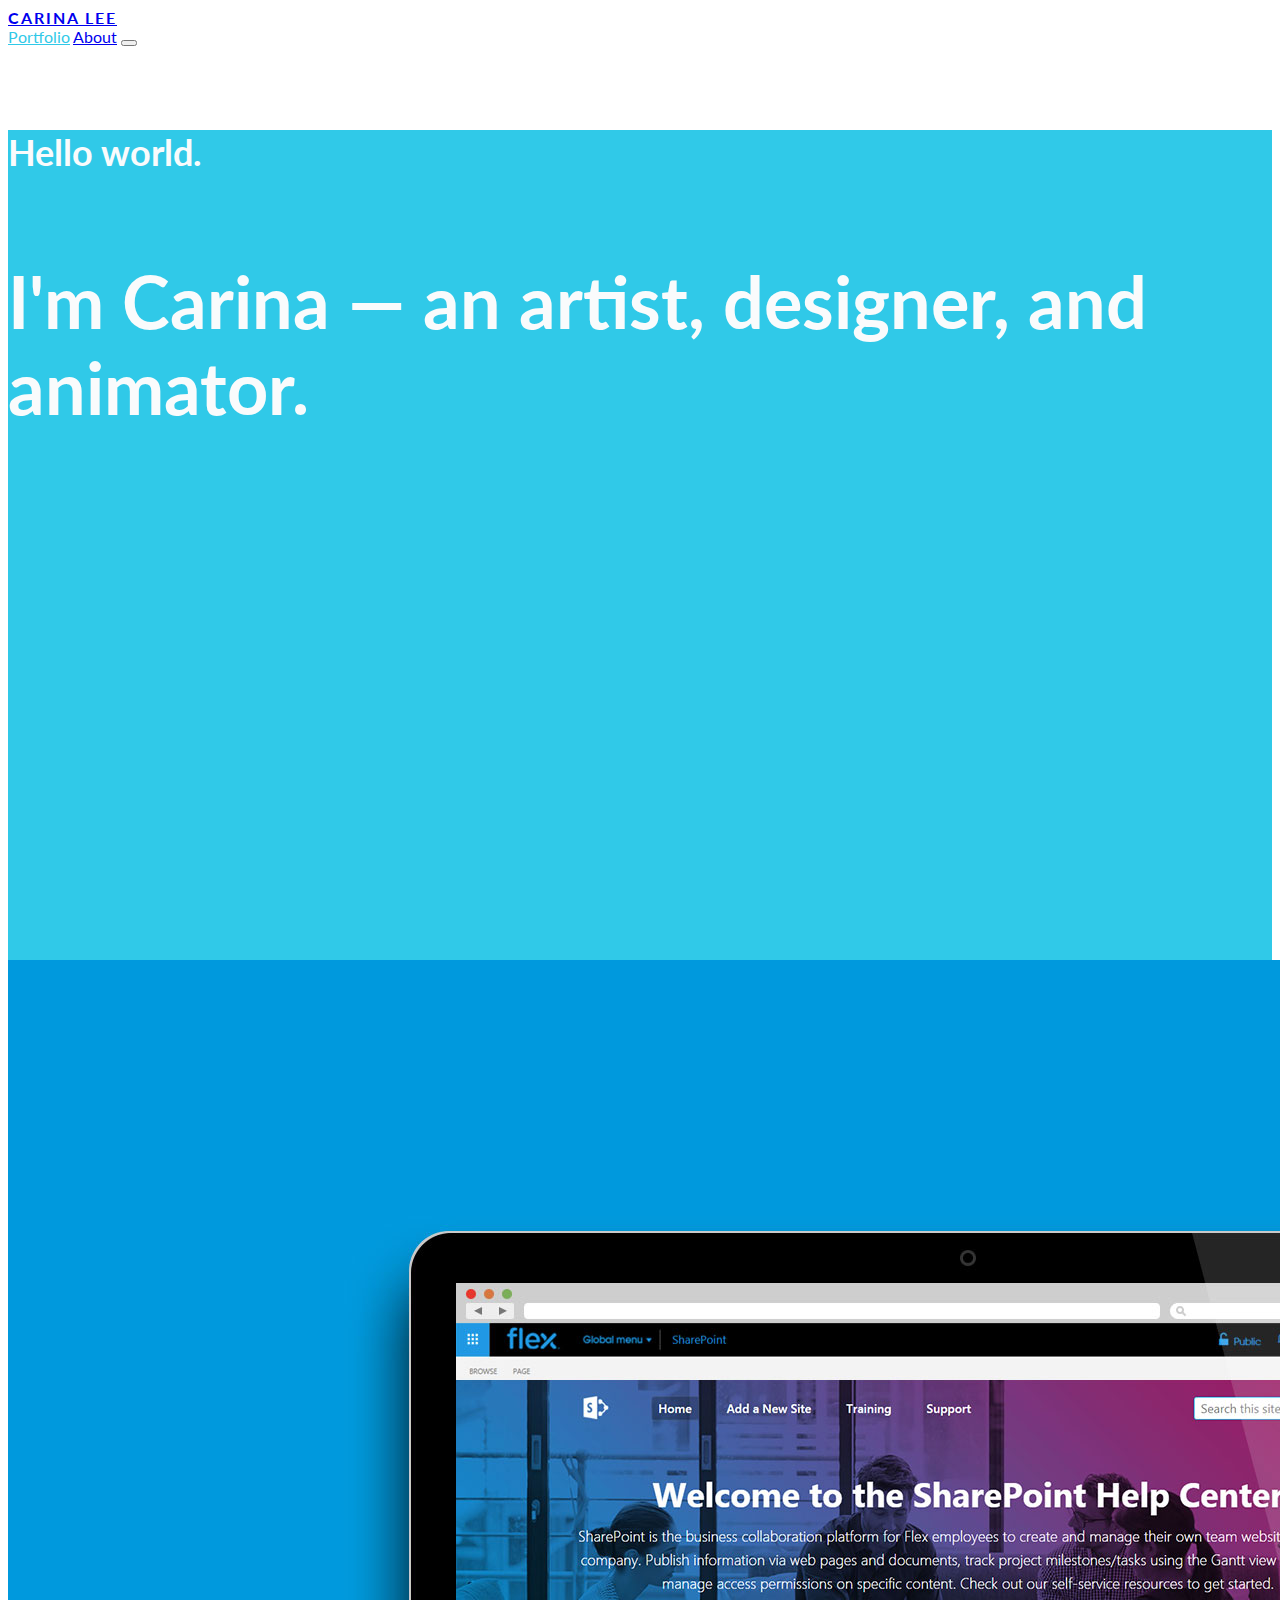
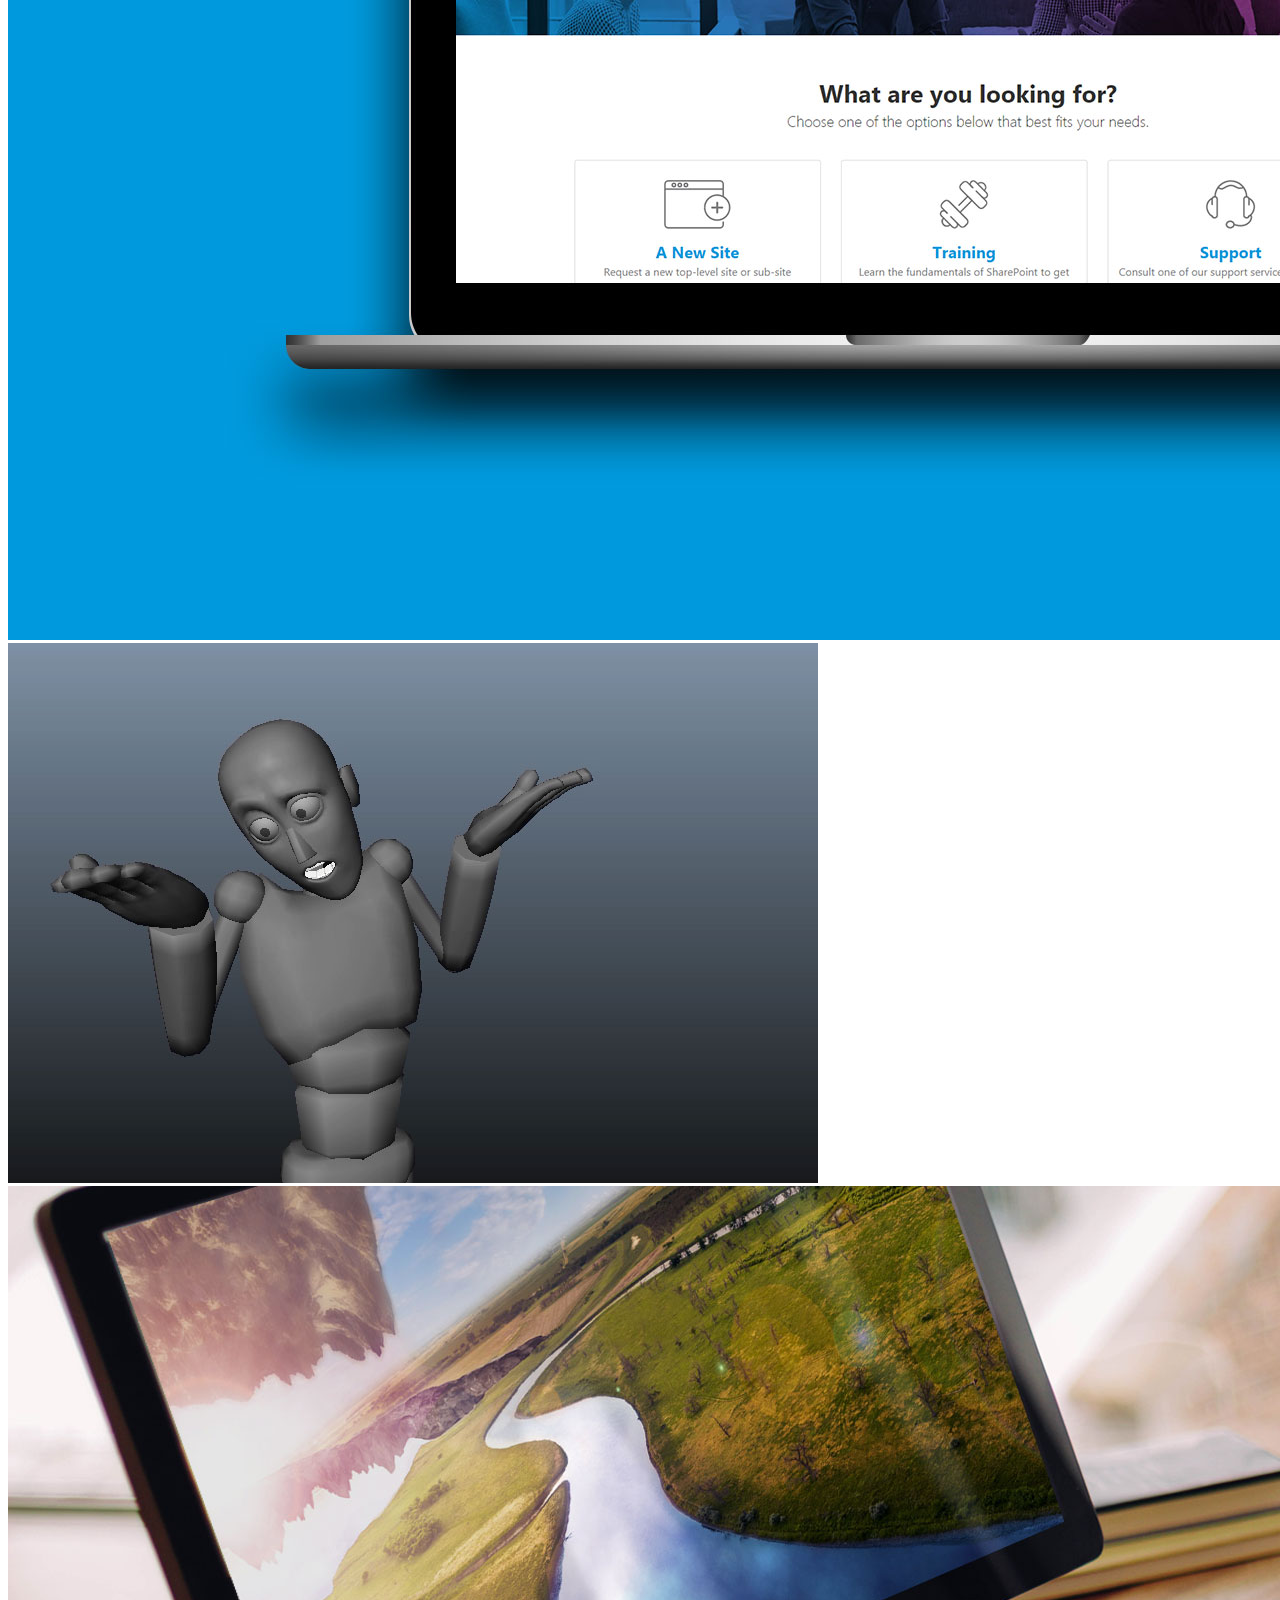
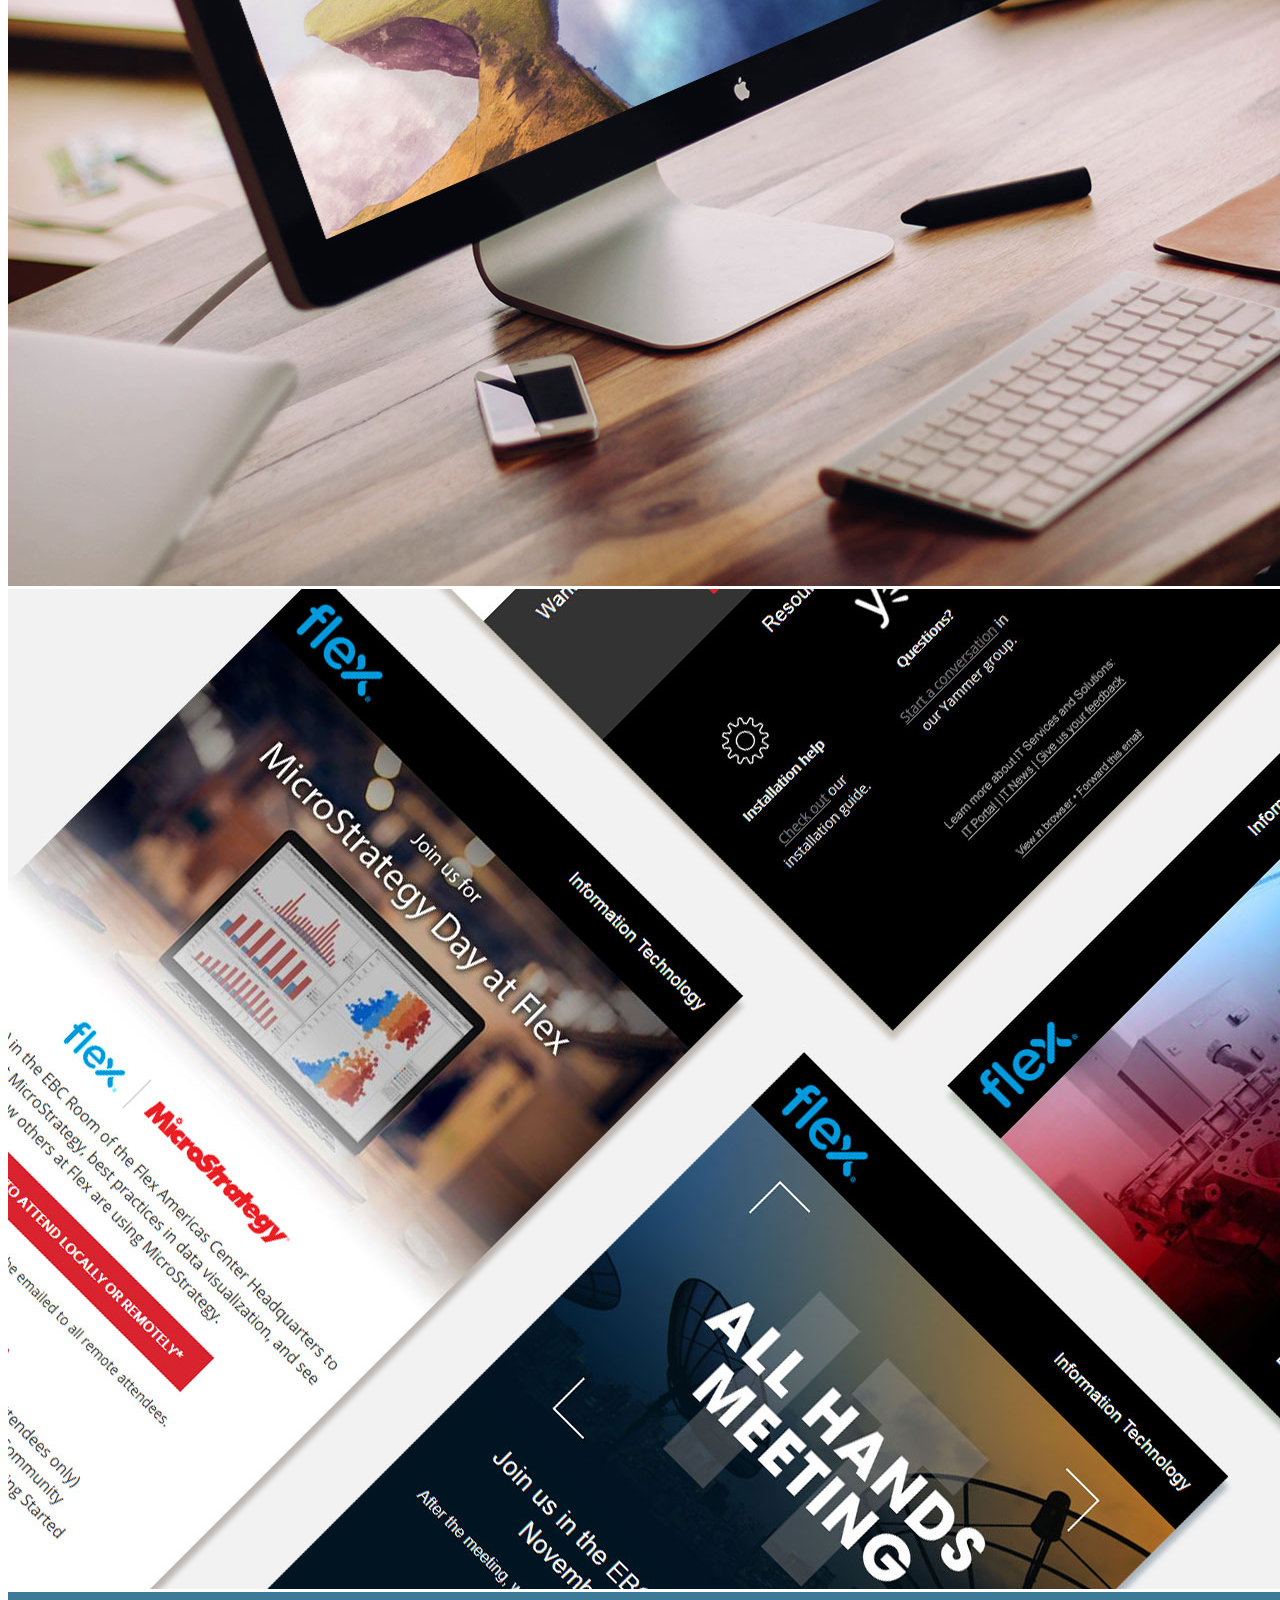
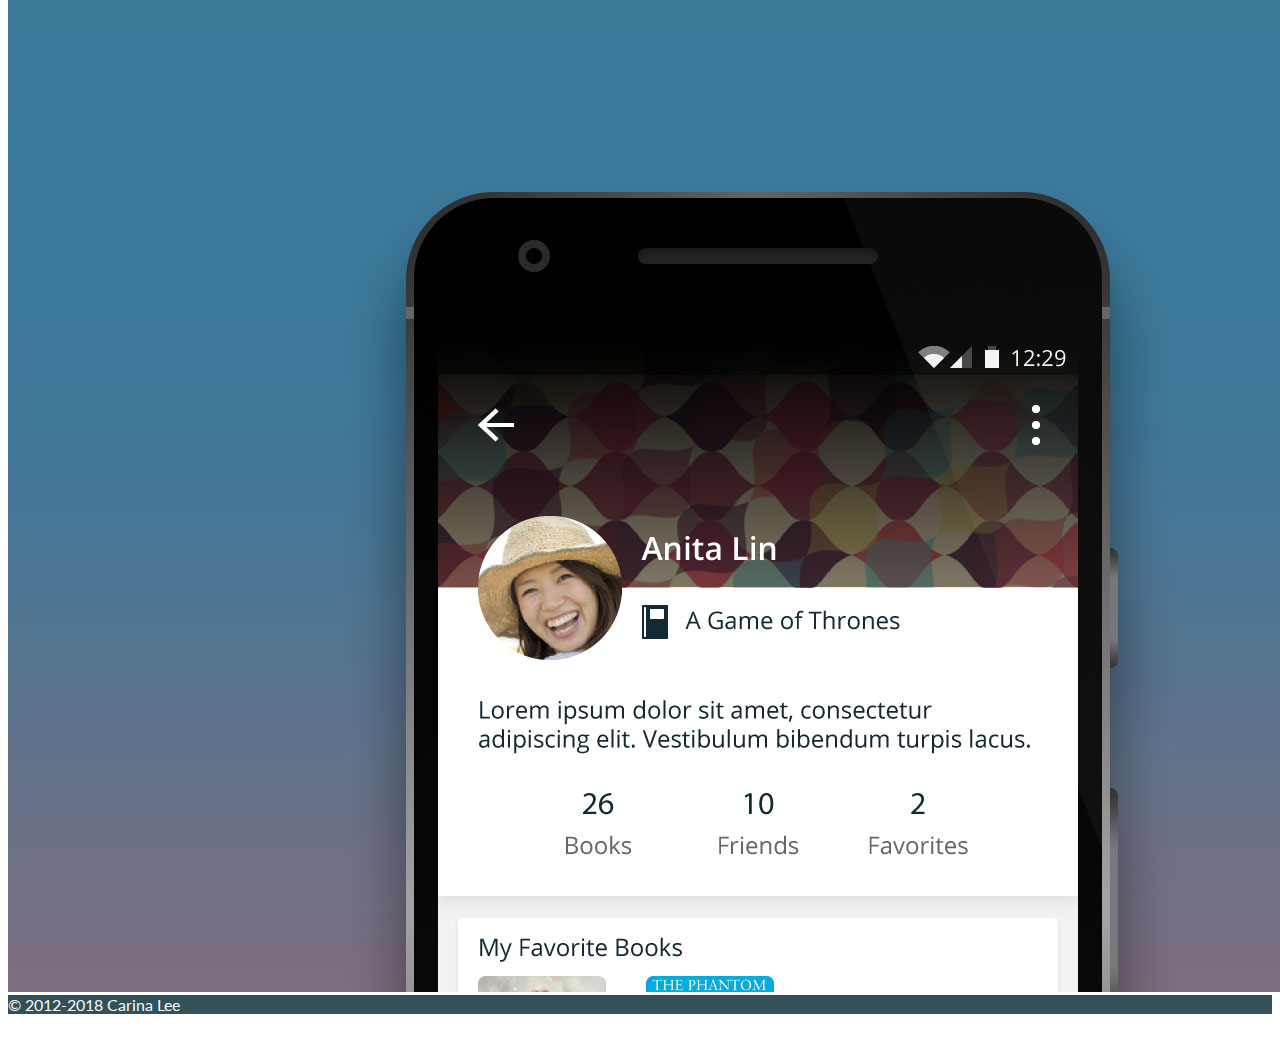
==== index.html @ e4a3e2e0 "Added Matte Paintings overlay image" ====
<!doctype html>
<html lang="en">
  <head>
    <title>Artist, Designer, Animator | Carina Lee</title>
    <meta charset="utf-8">
    <meta name="description" content="Hello world. I'm Carina — an artist, designer, and animator.">
    <meta name="keywords" content="carina lee, animation, digital artist, artist, digital designer, designer, graphic designer, visual designer, illustrator">
    <meta name="author" content="Carina Lee">
    <meta name="viewport" content="width=device-width, initial-scale=1">
    <link rel="stylesheet" href="https://www.w3schools.com/w3css/4/w3pro.css">
    <link rel="stylesheet" href="css/custom-w3.css">
    <link rel="stylesheet" href="https://use.fontawesome.com/releases/v5.3.1/css/all.css" integrity="sha384-mzrmE5qonljUremFsqc01SB46JvROS7bZs3IO2EmfFsd15uHvIt+Y8vEf7N7fWAU" crossorigin="anonymous">
  </head>
  <body>
    <!-- Mobile Navigation -->
    <nav class="w3-sidebar w3-bar-block w3-secondary" style="display: none;" id="mySidebar">
      <div class="w3-display-topright">
        <button class="w3-bar-item w3-button w3-padding-16 w3-xlarge w3-hover-none w3-hover-text-white" onclick="w3_close()">&times;</button>
      </div>
      <div class="w3-display-middle">
        <a href="/" class="w3-bar-item w3-button w3-padding-large w3-large w3-hover-none w3-hover-text-white w3-mobile">Portfolio</a>
        <a href="about" class="w3-bar-item w3-button w3-padding-large w3-large w3-hover-none w3-hover-text-white w3-mobile">About</a>
      </div>
    </nav>
    
    <!-- Navigation -->
    <nav>
      <div class="w3-content w3-bar">
        <a href="/" class="w3-bar-item w3-button w3-padding-24 w3-hover-none w3-hover-text-primary w3-wide text-uppercase" style="font-weight: bold;">Carina Lee</a>
        <div class="w3-right">
          <a href="/" class="w3-bar-item w3-button w3-padding-24 w3-text-primary w3-hover-none w3-hover-text-primary w3-hide-small">Portfolio</a>
          <a href="about" class="w3-bar-item w3-button w3-padding-24 w3-hover-none w3-hover-text-primary w3-hide-small">About</a>
          <button class="w3-bar-item w3-button w3-padding-24 w3-hover-none w3-hide-large w3-hide-medium" onclick="w3_open()">
            <i class="fas fa-bars"></i>
          </button>
        </div>
      </div>
    </nav>
    
    <!-- Hero Section -->
    <header class="w3-container w3-primary">
      <div class="w3-display-container" style="min-height: calc(100vh - 70px);">
        <div class="w3-display-middle">
          <h6 style="font-size: 4vmin;">Hello world.</h6>
          <h1 style="font-size: 8vmin;">I'm Carina &mdash; an artist, designer, and animator.</h1>
        </div>
      </div>
    </header>
    
    <!-- Page Content -->
    <section>
      <div class="w3-row">
        <div class="w3-half">
          <a href="flex-sharepoint" class="w3-block overlay-container">
            <img src="images/sharepoint-home.jpg" class="w3-image" alt="">
            <div class="overlay">
              <div class="w3-text-dark-gray overlay-text">
                <h2 class="w3-xlarge">Flex SharePoint Help Center</h2>
                <h3 class="w3-small w3-wide text-uppercase" style="font-weight: bold;">Web Design</h3>
              </div>
            </div>
          </a>
        </div>
        <div class="w3-half">
          <a href="reel" class="w3-block overlay-container">
            <img src="images/cover-reel.jpg" class="w3-image" alt="">
            <div class="overlay">
              <div class="w3-text-dark-gray overlay-text">
                <h2 class="w3-xlarge">Reel</h2>
                <h3 class="w3-small w3-wide text-uppercase" style="font-weight: bold;">Animation</h3>
              </div>
            </div>
          </a>
        </div>
      </div>
      <div class="w3-row">
        <div class="w3-third">
          <a href="matte-paintings" class="w3-block overlay-container">
            <img src="images/cover-matte-paintings.jpg" class="w3-image" alt="">
            <div class="overlay">
              <div class="w3-text-dark-gray overlay-text">
                <h2 class="w3-xlarge">Matte Paintings</h2>
                <h3 class="w3-small w3-wide text-uppercase" style="font-weight: bold;">Digital Art</h3>
              </div>
            </div>
          </a>
        </div>
        <div class="w3-third">
          <a href="flex-emails" class="w3-block overlay-container">
            <img src="images/cover-email-designs.jpg" class="w3-image" alt="">
            <div class="overlay">
              <div class="w3-text-dark-gray overlay-text">
                <h2 class="w3-xlarge">Flex Email Designs</h2>
                <h3 class="w3-small w3-wide text-uppercase" style="font-weight: bold;">Email Design</h3>
              </div>
            </div>
          </a>
        </div>
        <div class="w3-third">
          <a href="readmind-me" class="w3-block overlay-container">
            <img src="images/cover-readmind-me.jpg" class="w3-image" alt="">
            <div class="overlay">
              <div class="w3-text-dark-gray overlay-text">
                <h2 class="w3-xlarge">ReadMind Me</h2>
                <h3 class="w3-small w3-wide text-uppercase" style="font-weight: bold;">Mobile App Design</h3>
              </div>
            </div>
          </a>
        </div>
      </div>
    </section>
    
    <!-- Footer -->
    <footer class="w3-dark-gray w3-padding-24">
      <div class="w3-content w3-bar">
        <div class="w3-right w3-mobile">
          <a href="//behance.net/carinalee" class="w3-bar-item w3-button w3-hover-none w3-hover-text-secondary" target="_blank">
            <i class="fab fa-behance fa-fw"></i>
          </a>
          <a href="//instagram.com/carinamlee" class="w3-bar-item w3-button w3-hover-none w3-hover-text-secondary" target="_blank">
            <i class="fab fa-instagram fa-fw"></i>
          </a>
          <a href="//vimeo.com/carinalee" class="w3-bar-item w3-button w3-hover-none w3-hover-text-secondary" target="_blank">
            <i class="fab fa-vimeo-v fa-fw"></i>
          </a>
          <a href="//linkedin.com/in/carina-lee" class="w3-bar-item w3-button w3-hover-none w3-hover-text-secondary" target="_blank">
            <i class="fab fa-linkedin-in fa-fw"></i>
          </a>
        </div>
        <span class="w3-bar-item">&copy 2012-2018 Carina Lee</span>
      </div>
    </footer>
    
    <!-- JavaScript for Mobile Navigation -->
    <script>
    function w3_open() {
      document.getElementById("mySidebar").style.width = "100%";
      document.getElementById("mySidebar").style.display = "block";
    }
    function w3_close() {
      document.getElementById("mySidebar").style.display = "none";
    }
    </script>
  </body>
</html>
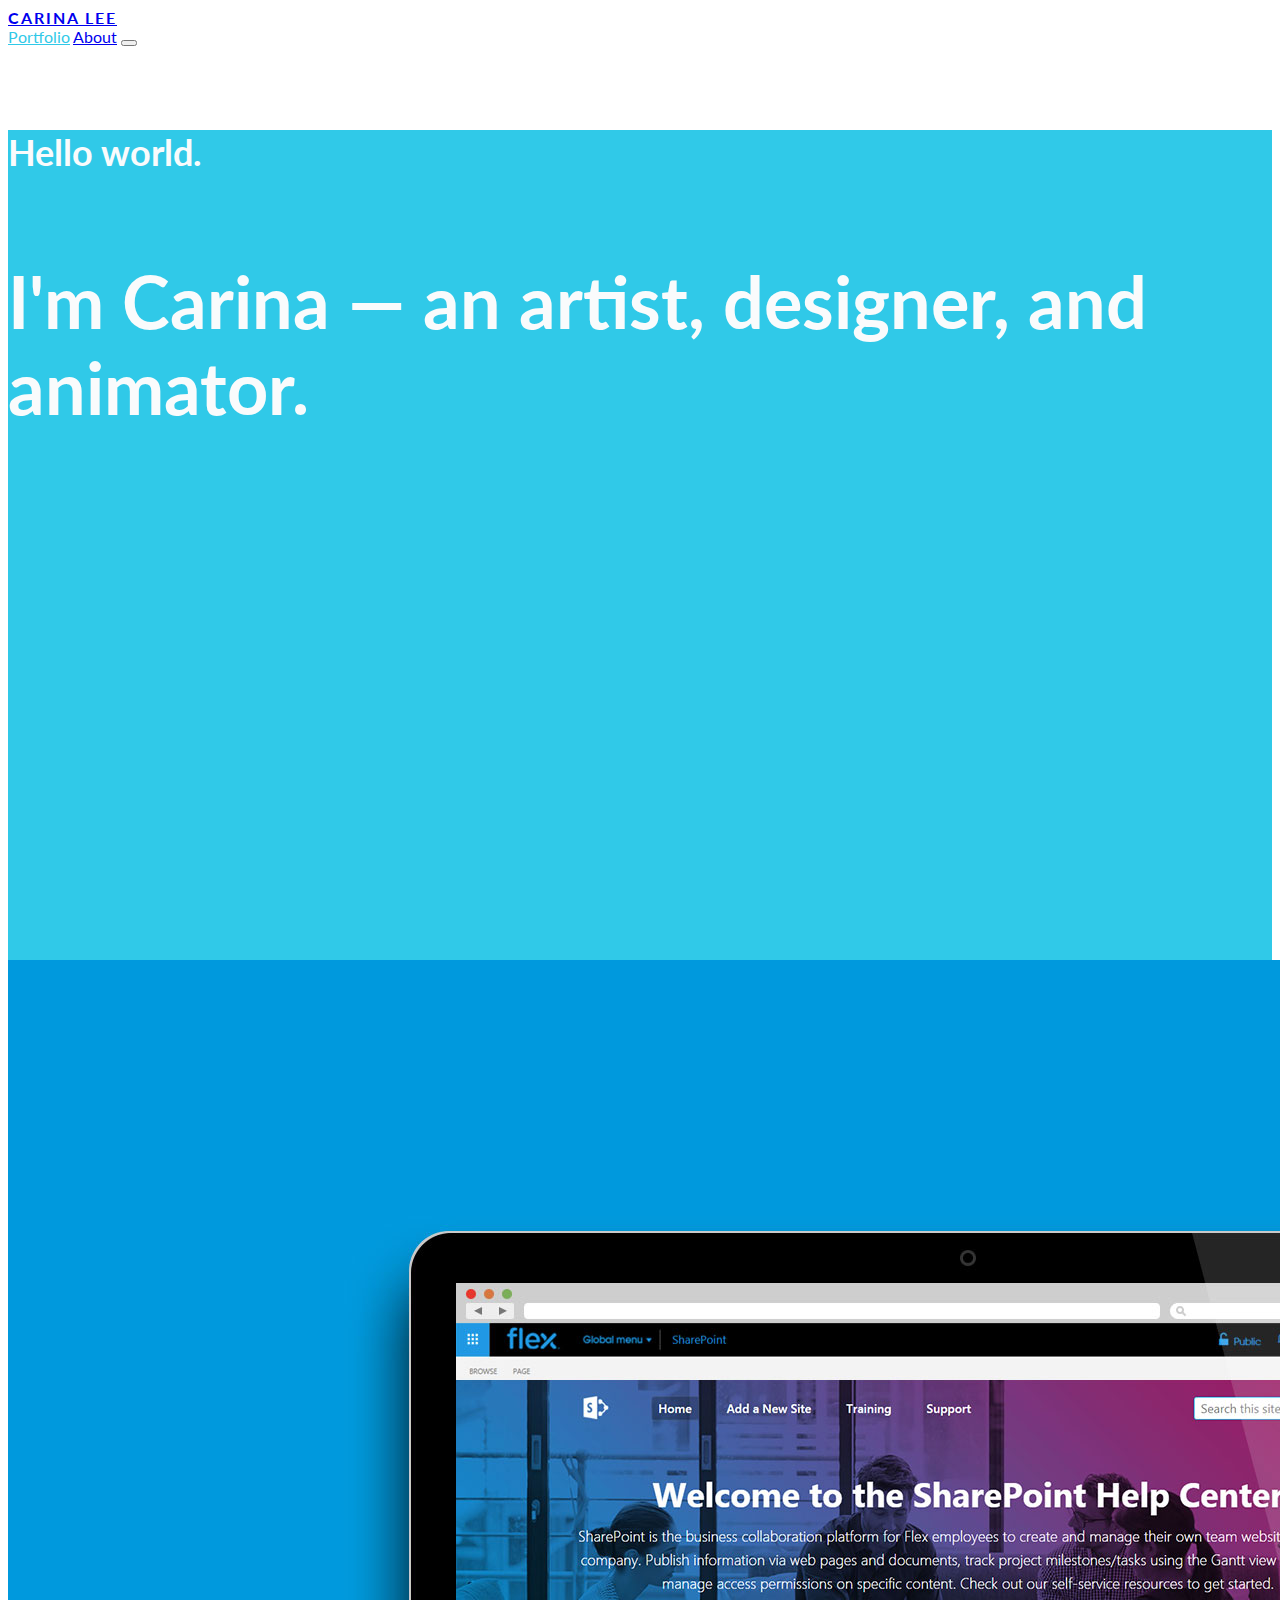
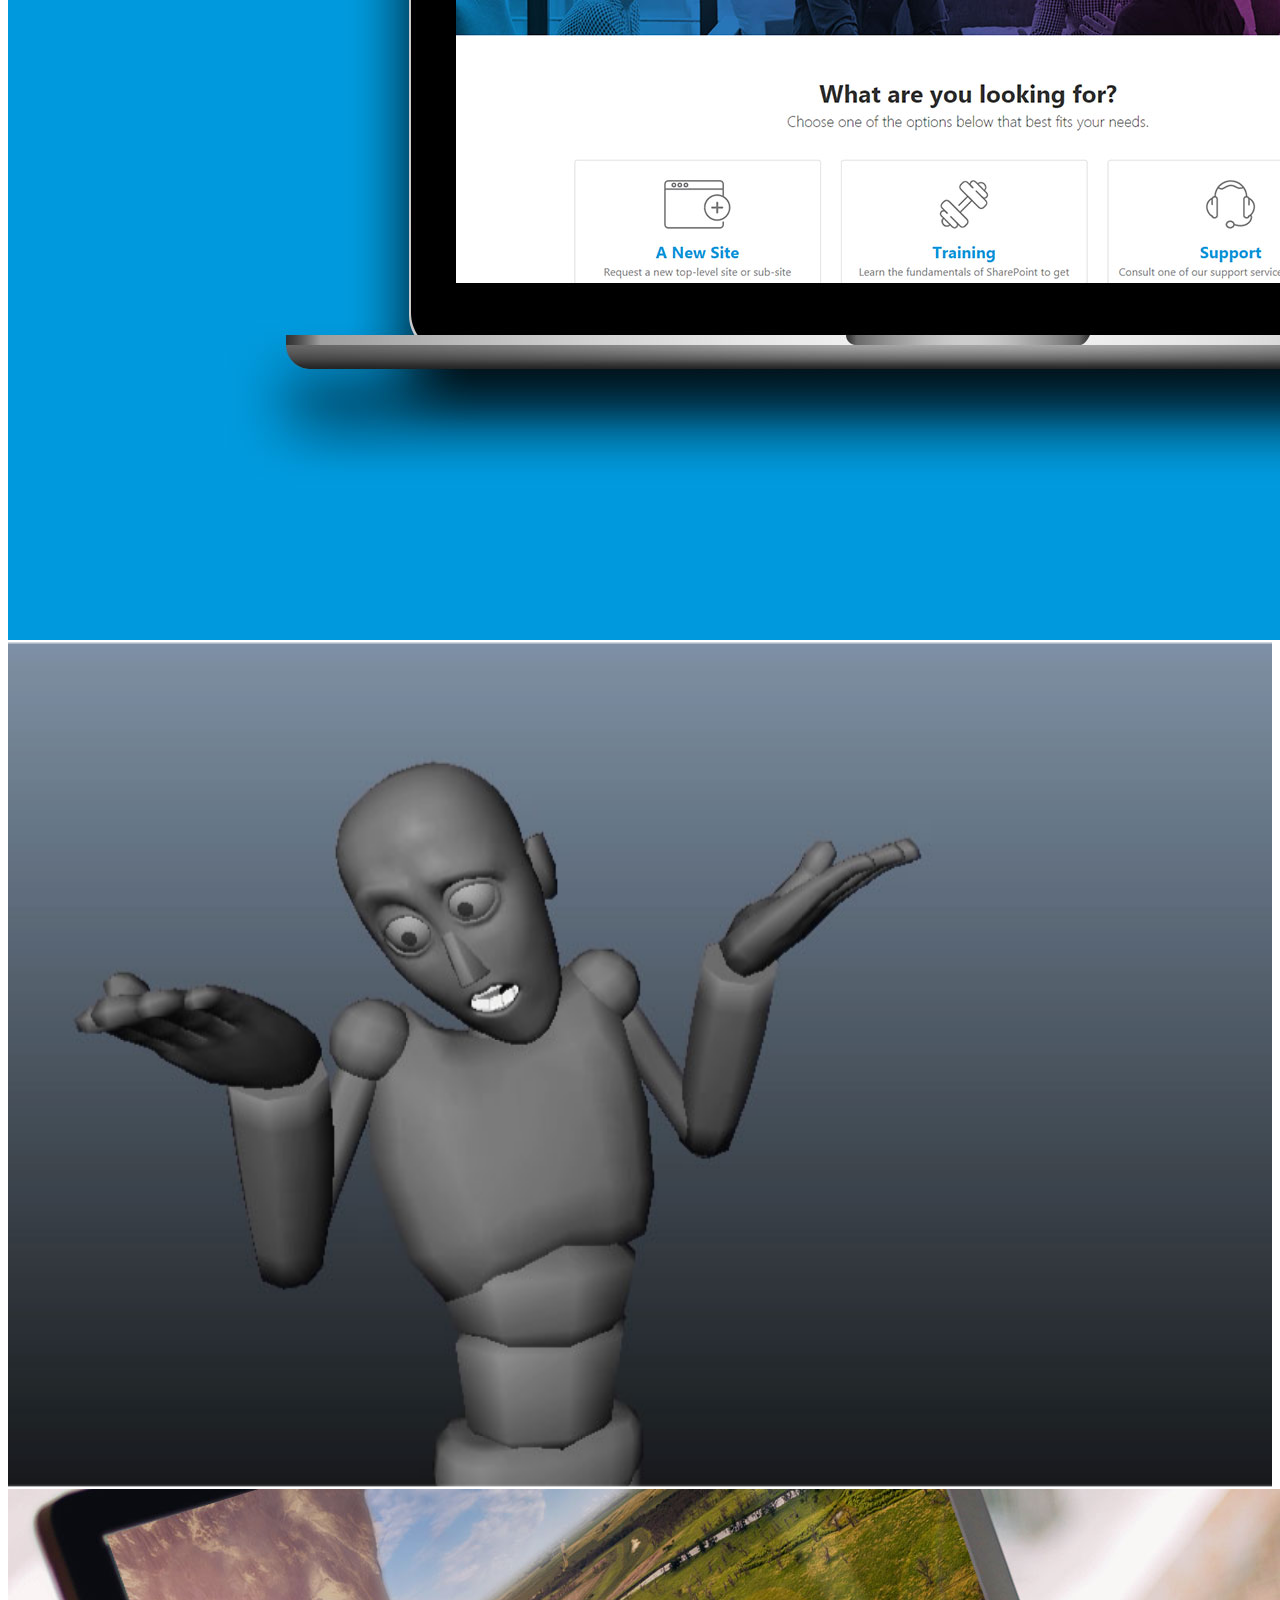
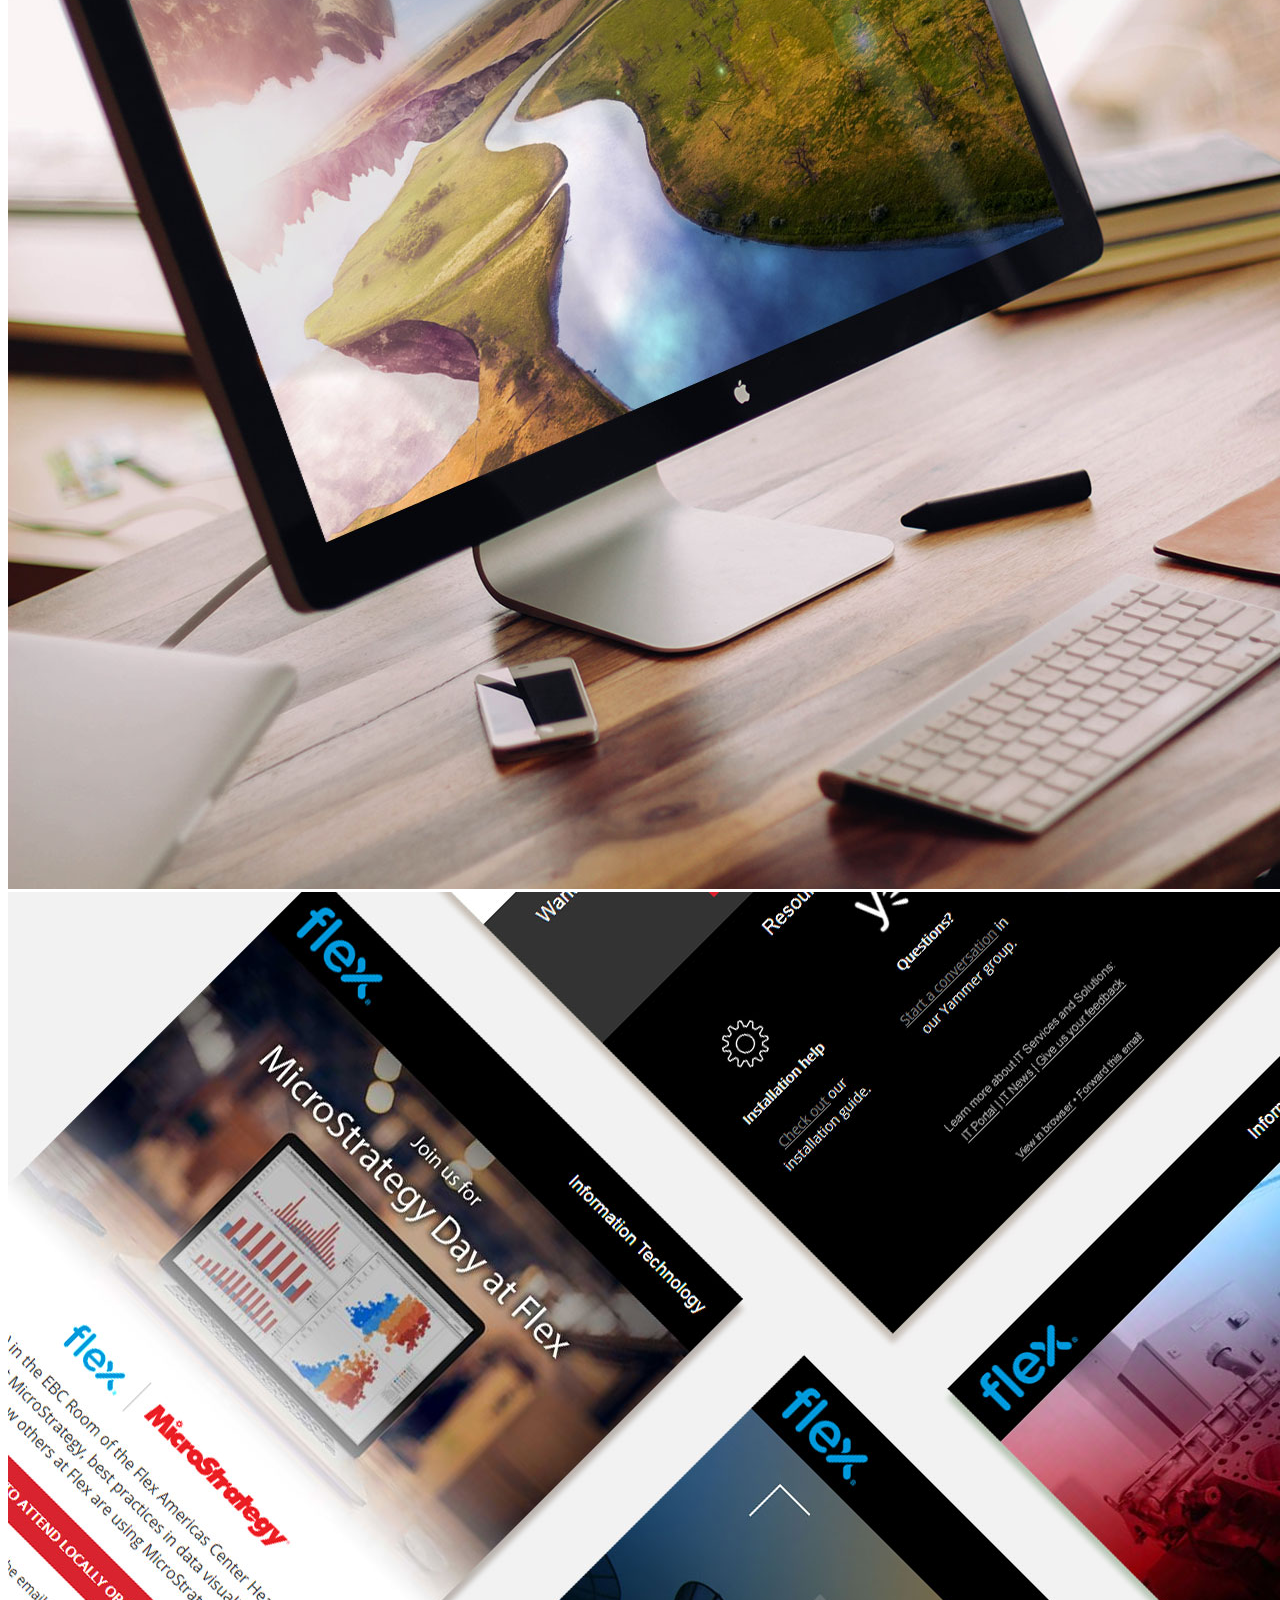
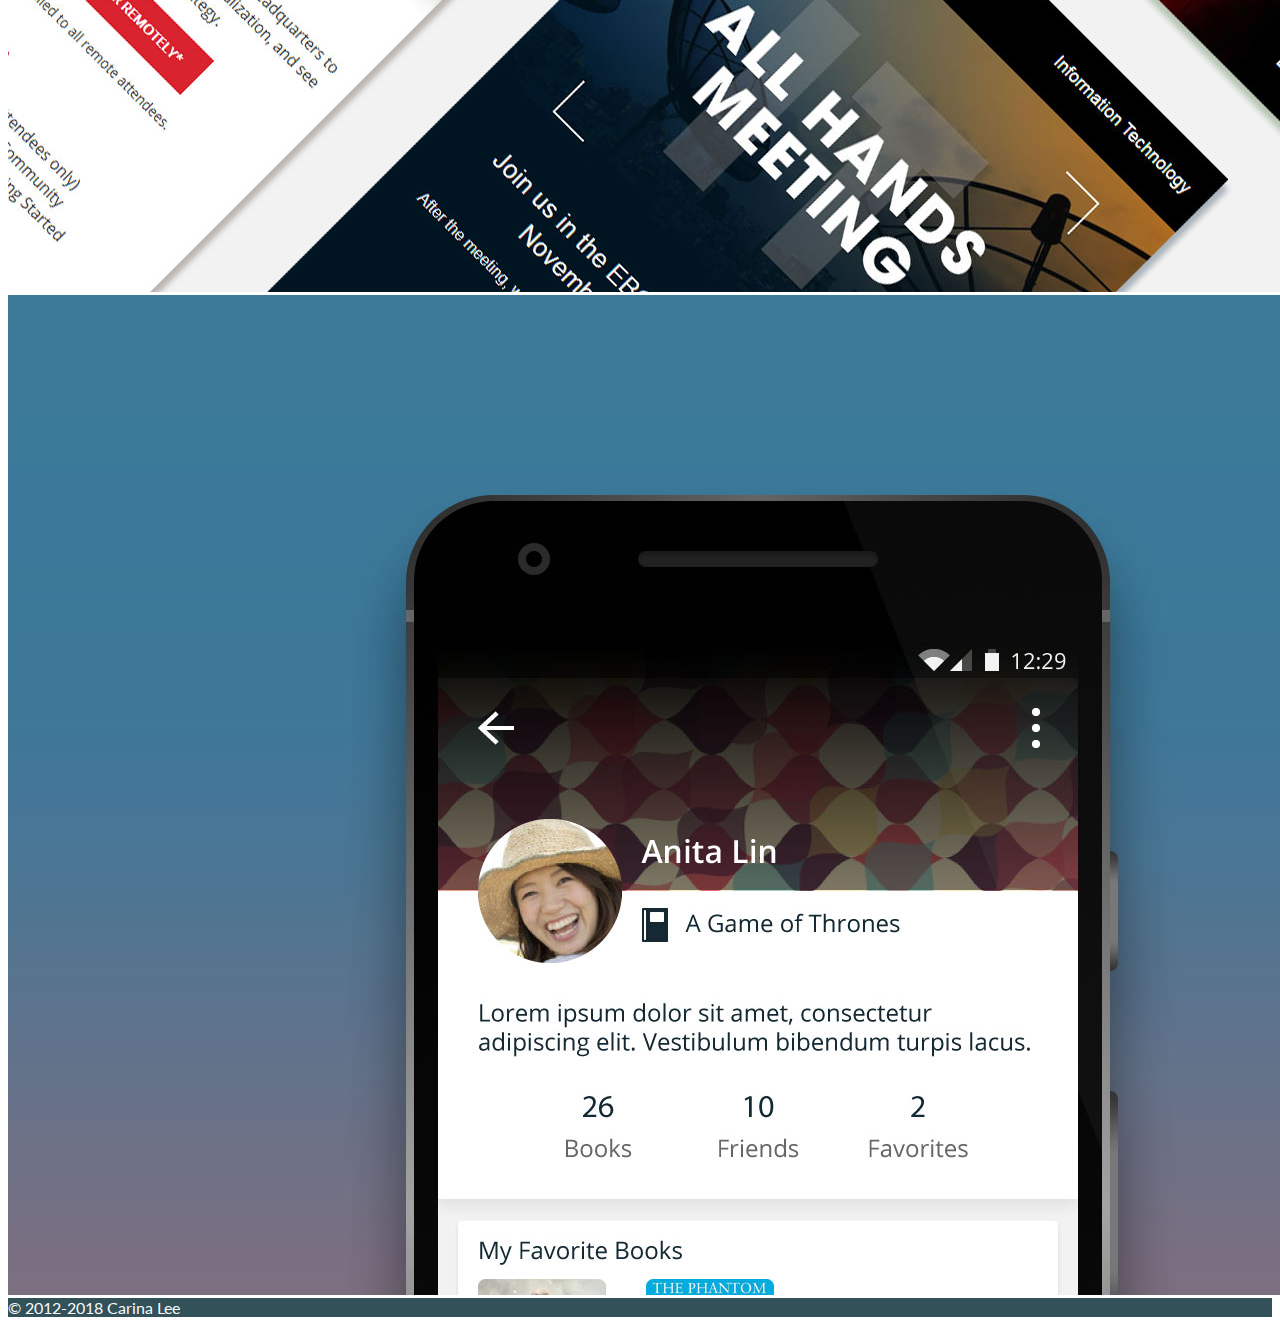
==== commit 8be32662: "Changed width of demo reel image" ====
--- a/index.html
+++ b/index.html
@@ -4,7 +4,7 @@
     <title>Artist, Designer, Animator | Carina Lee</title>
     <meta charset="utf-8">
     <meta name="description" content="Hello world. I'm Carina — an artist, designer, and animator.">
-    <meta name="keywords" content="carina lee, animation, digital artist, artist, digital designer, designer, graphic designer, visual designer, illustrator">
+    <meta name="keywords" content="carina lee, animation, digital artist, artist, digital designer, designer, graphic designer, visual designer, illustrator, animator">
     <meta name="author" content="Carina Lee">
     <meta name="viewport" content="width=device-width, initial-scale=1">
     <link rel="stylesheet" href="https://www.w3schools.com/w3css/4/w3pro.css">
@@ -22,7 +22,7 @@
         <a href="about" class="w3-bar-item w3-button w3-padding-large w3-large w3-hover-none w3-hover-text-white w3-mobile">About</a>
       </div>
     </nav>
-    
+
     <!-- Navigation -->
     <nav>
       <div class="w3-content w3-bar">
@@ -36,7 +36,7 @@
         </div>
       </div>
     </nav>
-    
+
     <!-- Hero Section -->
     <header class="w3-container w3-primary">
       <div class="w3-display-container" style="min-height: calc(100vh - 70px);">
@@ -46,13 +46,13 @@
         </div>
       </div>
     </header>
-    
+
     <!-- Page Content -->
     <section>
       <div class="w3-row">
         <div class="w3-half">
           <a href="flex-sharepoint" class="w3-block overlay-container">
-            <img src="images/sharepoint-home.jpg" class="w3-image" alt="">
+            <img src="images/sharepoint-home.jpg" class="w3-image" alt="Flex SharePoint Help Center thumbnail">
             <div class="overlay">
               <div class="w3-text-dark-gray overlay-text">
                 <h2 class="w3-xlarge">Flex SharePoint Help Center</h2>
@@ -63,7 +63,7 @@
         </div>
         <div class="w3-half">
           <a href="reel" class="w3-block overlay-container">
-            <img src="images/cover-reel.jpg" class="w3-image" alt="">
+            <img src="images/cover-reel.jpg" class="w3-image" alt="Demo Reel thumbnail" style="width: 100%;">
             <div class="overlay">
               <div class="w3-text-dark-gray overlay-text">
                 <h2 class="w3-xlarge">Reel</h2>
@@ -76,7 +76,7 @@
       <div class="w3-row">
         <div class="w3-third">
           <a href="matte-paintings" class="w3-block overlay-container">
-            <img src="images/cover-matte-paintings.jpg" class="w3-image" alt="">
+            <img src="images/cover-matte-paintings.jpg" class="w3-image" alt="Matte Paintings thumbnail">
             <div class="overlay">
               <div class="w3-text-dark-gray overlay-text">
                 <h2 class="w3-xlarge">Matte Paintings</h2>
@@ -87,7 +87,7 @@
         </div>
         <div class="w3-third">
           <a href="flex-emails" class="w3-block overlay-container">
-            <img src="images/cover-email-designs.jpg" class="w3-image" alt="">
+            <img src="images/cover-email-designs.jpg" class="w3-image" alt="Flex Email Designs thumbnail">
             <div class="overlay">
               <div class="w3-text-dark-gray overlay-text">
                 <h2 class="w3-xlarge">Flex Email Designs</h2>
@@ -98,7 +98,7 @@
         </div>
         <div class="w3-third">
           <a href="readmind-me" class="w3-block overlay-container">
-            <img src="images/cover-readmind-me.jpg" class="w3-image" alt="">
+            <img src="images/cover-readmind-me.jpg" class="w3-image" alt="ReadMind Me thumbnail">
             <div class="overlay">
               <div class="w3-text-dark-gray overlay-text">
                 <h2 class="w3-xlarge">ReadMind Me</h2>
@@ -109,37 +109,29 @@
         </div>
       </div>
     </section>
-    
+
     <!-- Footer -->
     <footer class="w3-dark-gray w3-padding-24">
       <div class="w3-content w3-bar">
-        <div class="w3-right w3-mobile">
-          <a href="//behance.net/carinalee" class="w3-bar-item w3-button w3-hover-none w3-hover-text-secondary" target="_blank">
+        <div class="w3-bar-item w3-right w3-mobile" style="padding: 0;">
+          <a href="//behance.net/carinalee" class="w3-button w3-hover-none w3-hover-text-secondary" target="_blank">
             <i class="fab fa-behance fa-fw"></i>
           </a>
-          <a href="//instagram.com/carinamlee" class="w3-bar-item w3-button w3-hover-none w3-hover-text-secondary" target="_blank">
+          <a href="//instagram.com/carinamlee" class="w3-button w3-hover-none w3-hover-text-secondary" target="_blank">
             <i class="fab fa-instagram fa-fw"></i>
           </a>
-          <a href="//vimeo.com/carinalee" class="w3-bar-item w3-button w3-hover-none w3-hover-text-secondary" target="_blank">
+          <a href="//vimeo.com/carinalee" class="w3-button w3-hover-none w3-hover-text-secondary" target="_blank">
             <i class="fab fa-vimeo-v fa-fw"></i>
           </a>
-          <a href="//linkedin.com/in/carina-lee" class="w3-bar-item w3-button w3-hover-none w3-hover-text-secondary" target="_blank">
+          <a href="//linkedin.com/in/carina-lee" class="w3-button w3-hover-none w3-hover-text-secondary" target="_blank">
             <i class="fab fa-linkedin-in fa-fw"></i>
           </a>
         </div>
-        <span class="w3-bar-item">&copy 2012-2018 Carina Lee</span>
+        <span class="w3-bar-item w3-mobile">&copy 2012-2018 Carina Lee</span>
       </div>
     </footer>
-    
+
     <!-- JavaScript for Mobile Navigation -->
-    <script>
-    function w3_open() {
-      document.getElementById("mySidebar").style.width = "100%";
-      document.getElementById("mySidebar").style.display = "block";
-    }
-    function w3_close() {
-      document.getElementById("mySidebar").style.display = "none";
-    }
-    </script>
+    <script src="js/mobile-navigation.js"></script>
   </body>
-</html>+</html>
